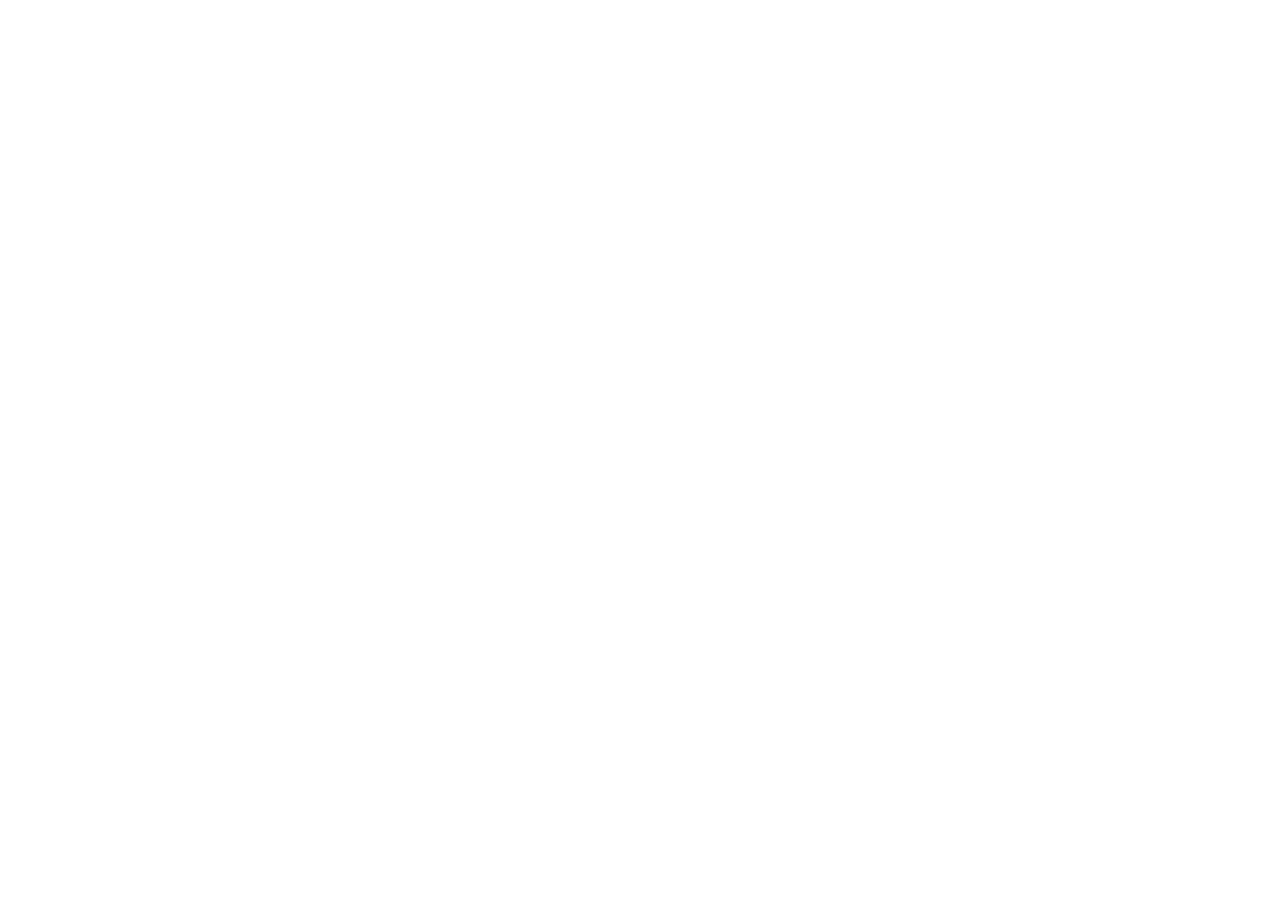
==== index.html @ fd7688b8 "criei a página principal" ====
<!DOCTYPE html>
<html lang="pt-br">
<head>
    <meta charset="UTF-8">
    <meta name="viewport" content="width=device-width, initial-scale=1.0">
    <link rel="shortcut icon" href="favicon.ico" type="image/x-icon">
    <title>Projeto Redes Sociais</title>
</head>
<body>
    
</body>
</html>
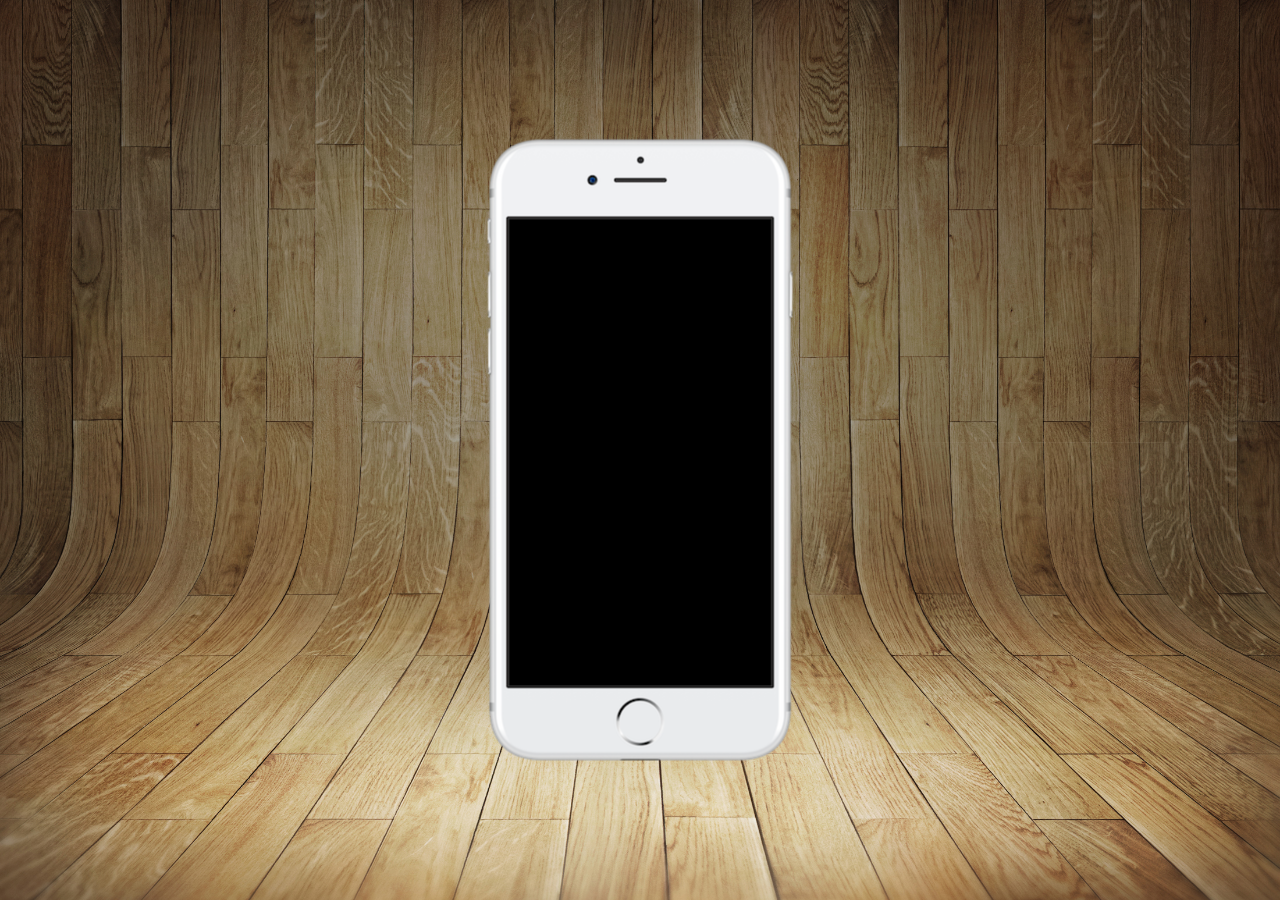
==== commit befbefc1: "criei a folha de estilos" ====
--- a/index.html
+++ b/index.html
@@ -4,9 +4,17 @@
     <meta charset="UTF-8">
     <meta name="viewport" content="width=device-width, initial-scale=1.0">
     <link rel="shortcut icon" href="favicon.ico" type="image/x-icon">
+    <link rel="stylesheet" href="estilos/style.css">
     <title>Projeto Redes Sociais</title>
 </head>
 <body>
-    
+    <main>
+        <section id="telefone">
+
+        </section>
+        <section id="redes-sociais">
+
+        </section>
+    </main>
 </body>
 </html>--- a/estilos/style.css
+++ b/estilos/style.css
@@ -0,0 +1,35 @@
+@charset "UTF-8";
+
+* {
+    margin: 0px;
+    padding: 0px;
+    font-family: Arial, Helvetica, sans-serif;
+}
+
+html, body {
+    height: 100vh;
+    width: 100vw;
+    background-color: black;
+}
+
+body {
+    background: url('../imagens/fundo-madeira.jpg') no-repeat top center;
+    background-size: cover;
+    background-attachment: fixed;
+}
+
+main {
+    position: relative;
+    height: 100vh;
+}
+
+section#telefone {
+    position: absolute;
+    top: 50%;
+    left: 50%;
+    transform: translate(-50%, -50%);
+    
+    height: 627px;
+    width: 311px;
+    background: url('../imagens/frame-iphone.png') no-repeat;
+}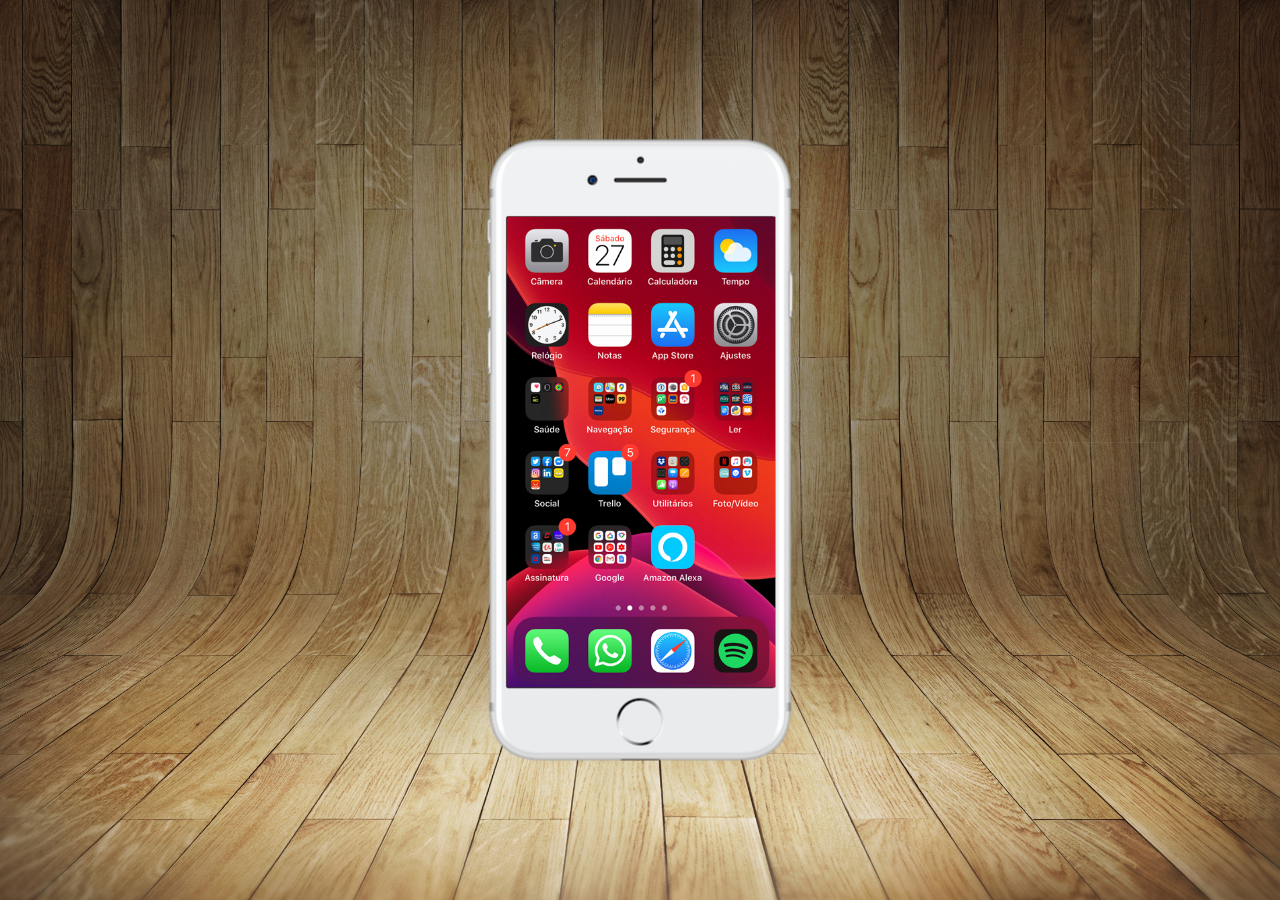
==== commit ed0752dd: "criei a tela home" ====
--- a/index.html
+++ b/index.html
@@ -10,7 +10,7 @@
 <body>
     <main>
         <section id="telefone">
-
+            <iframe src="home.html" name="tela" id="tela" frameborder="0"></iframe>
         </section>
         <section id="redes-sociais">
 
--- a/estilos/style.css
+++ b/estilos/style.css
@@ -32,4 +32,12 @@
     height: 627px;
     width: 311px;
     background: url('../imagens/frame-iphone.png') no-repeat;
+}
+
+iframe#tela {
+    position: relative;
+    top: 80px;
+    left: 22px;
+    width: 269px;
+    height: 471px;
 }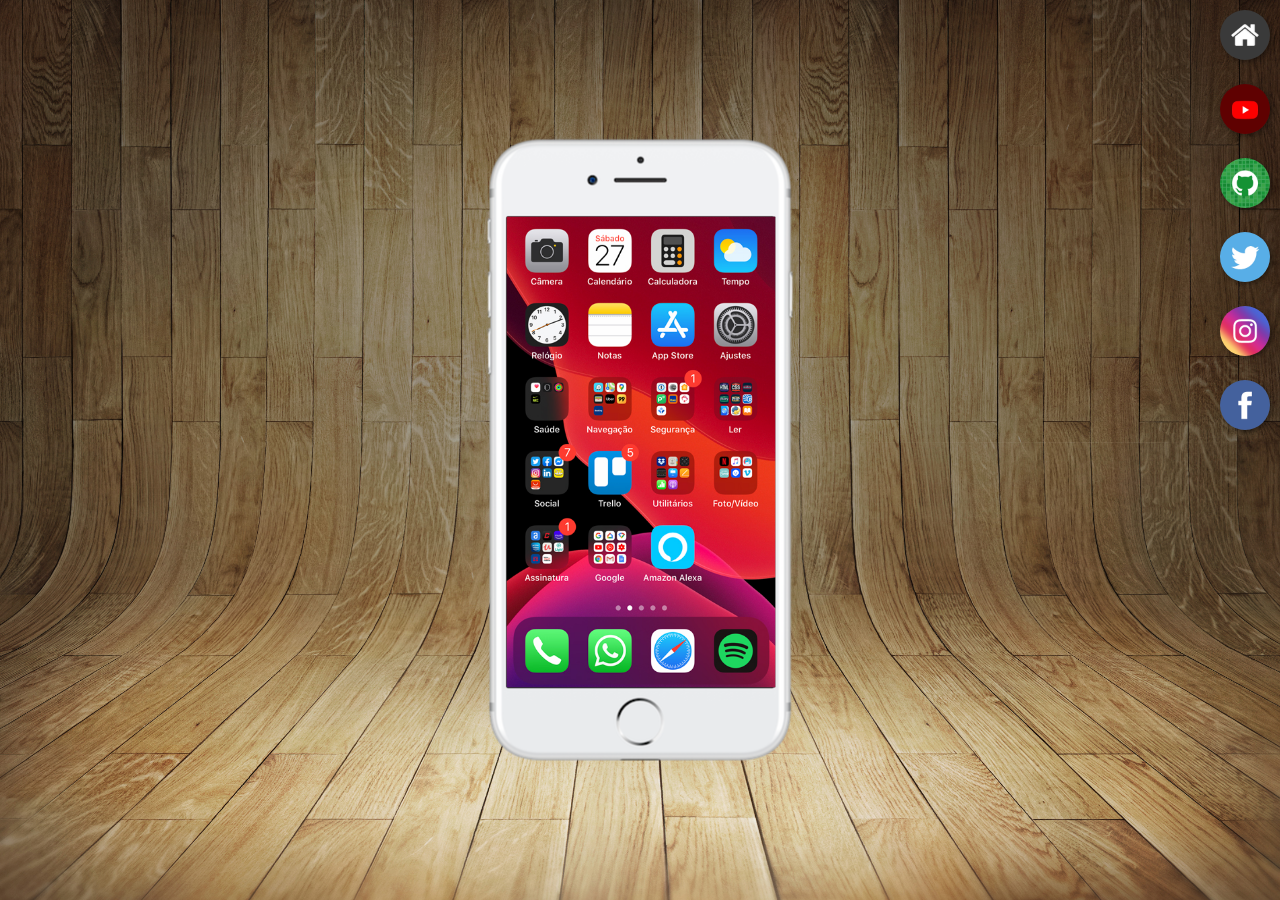
==== commit ea654987: "criei botões na lateral" ====
--- a/index.html
+++ b/index.html
@@ -10,10 +10,17 @@
 <body>
     <main>
         <section id="telefone">
-            <iframe src="home.html" name="tela" id="tela" frameborder="0"></iframe>
+            <iframe src="home.html" name="tela" id="tela" frameborder="0">
+                Seu navegador não é compatível com isso.
+            </iframe>
         </section>
         <section id="redes-sociais">
-
+            <a href="#" target="tela"><img src="imagens/logo-home.jpg" alt=""></a><br>
+            <a href="#" target="tela"><img src="imagens/logo-youtube.jpg" alt=""></a><br>
+            <a href="#" target="tela"><img src="imagens/logo-github.jpg" alt=""></a><br>
+            <a href="#" target="tela"><img src="imagens/logo-twitter.jpg" alt=""></a><br>
+            <a href="#" target="tela"><img src="imagens/logo-instagram.jpg" alt=""></a><br>
+            <a href="#" target="tela"><img src="imagens/logo-facebook.jpg" alt=""></a>
         </section>
     </main>
 </body>
--- a/estilos/style.css
+++ b/estilos/style.css
@@ -40,4 +40,23 @@
     left: 22px;
     width: 269px;
     height: 471px;
+}
+
+section#redes-sociais {
+    text-align: right;
+}
+
+section#redes-sociais img {
+    width: 50px;
+    margin: 10px;
+    border-radius: 50%;
+    box-shadow: 2px 2px 5px rgba(0, 0, 0, 0.411);
+    box-sizing: border-box;
+}
+
+section#redes-sociais img:hover {
+    border: 2px solid rgba(255, 255, 255, 0.61);
+    transform: translate(-3px, -3px);
+    box-shadow: 5px 5px 10px rgba(0, 0, 0, 0.616);
+    transition: transform .3s, border 1ms;
 }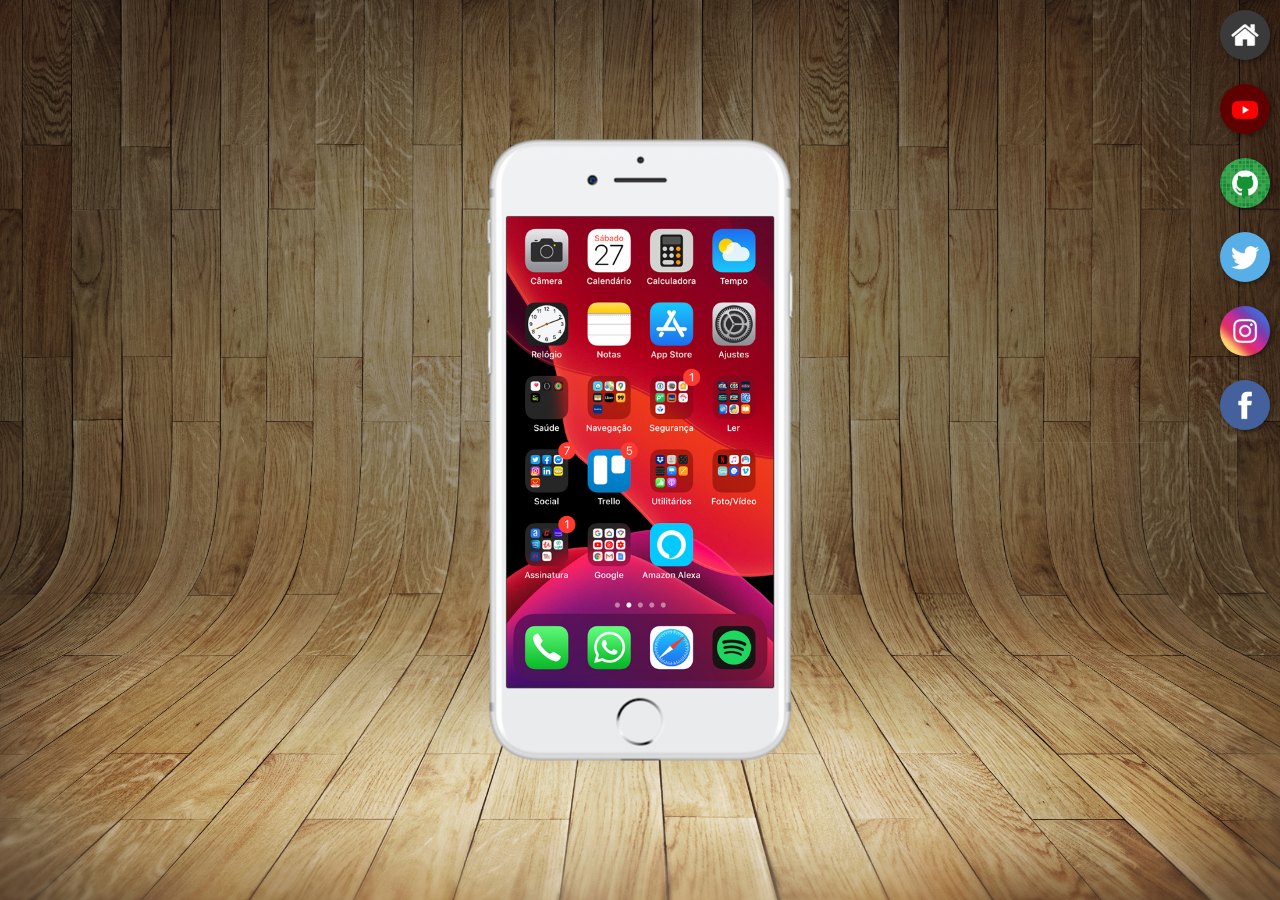
==== commit 64949eb9: "criei os links para os botões" ====
--- a/index.html
+++ b/index.html
@@ -15,12 +15,12 @@
             </iframe>
         </section>
         <section id="redes-sociais">
-            <a href="#" target="tela"><img src="imagens/logo-home.jpg" alt=""></a><br>
-            <a href="#" target="tela"><img src="imagens/logo-youtube.jpg" alt=""></a><br>
-            <a href="#" target="tela"><img src="imagens/logo-github.jpg" alt=""></a><br>
-            <a href="#" target="tela"><img src="imagens/logo-twitter.jpg" alt=""></a><br>
-            <a href="#" target="tela"><img src="imagens/logo-instagram.jpg" alt=""></a><br>
-            <a href="#" target="tela"><img src="imagens/logo-facebook.jpg" alt=""></a>
+            <a href="home.html" target="tela"><img src="imagens/logo-home.jpg" alt=""></a><br>
+            <a href="youtube.html" target="tela"><img src="imagens/logo-youtube.jpg" alt=""></a><br>
+            <a href="github.html" target="tela"><img src="imagens/logo-github.jpg" alt=""></a><br>
+            <a href="imagens/tela-twitter.jpg" target="tela"><img src="imagens/logo-twitter.jpg" alt=""></a><br>
+            <a href="instagram.html" target="tela"><img src="imagens/logo-instagram.jpg" alt=""></a><br>
+            <a href="imagens/tela-facebook.jpg" target="tela"><img src="imagens/logo-facebook.jpg" alt=""></a>
         </section>
     </main>
 </body>
--- a/estilos/style.css
+++ b/estilos/style.css
@@ -38,7 +38,7 @@
     position: relative;
     top: 80px;
     left: 22px;
-    width: 269px;
+    width: 267px;
     height: 471px;
 }
 
